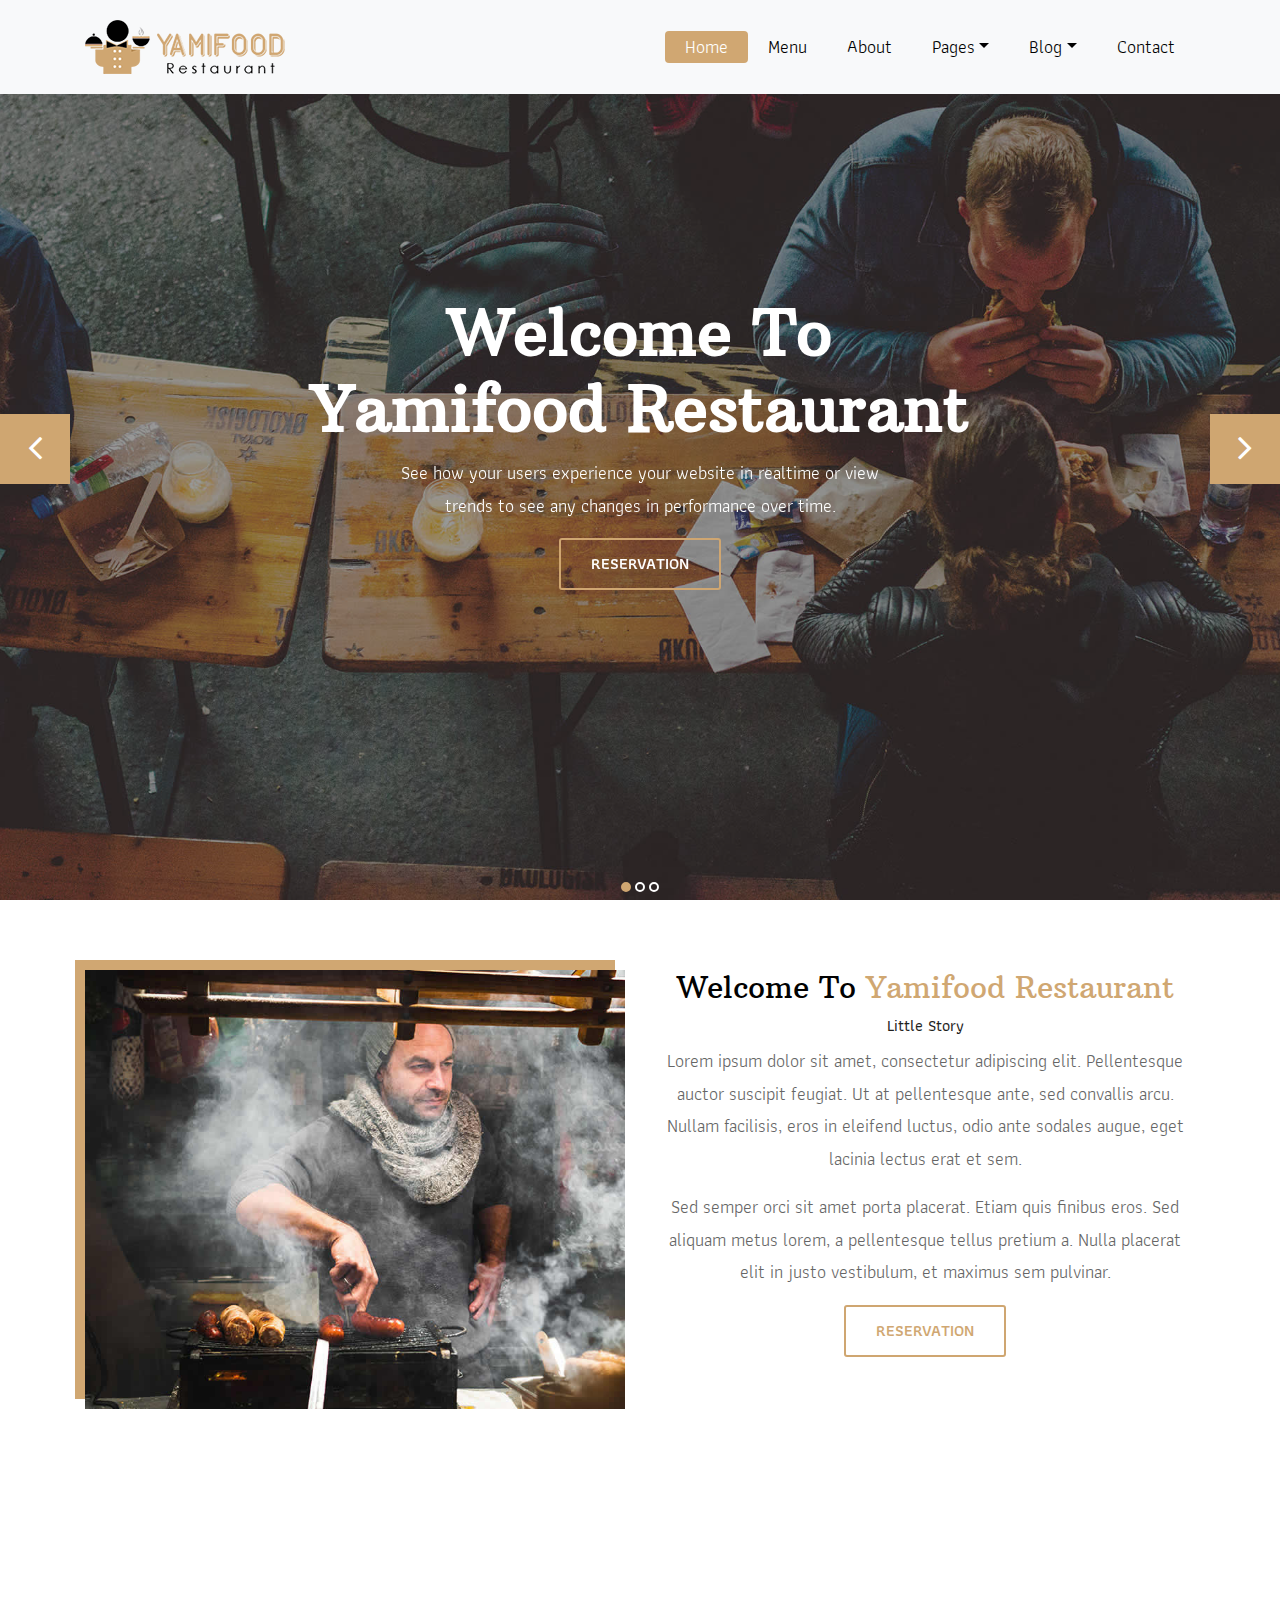
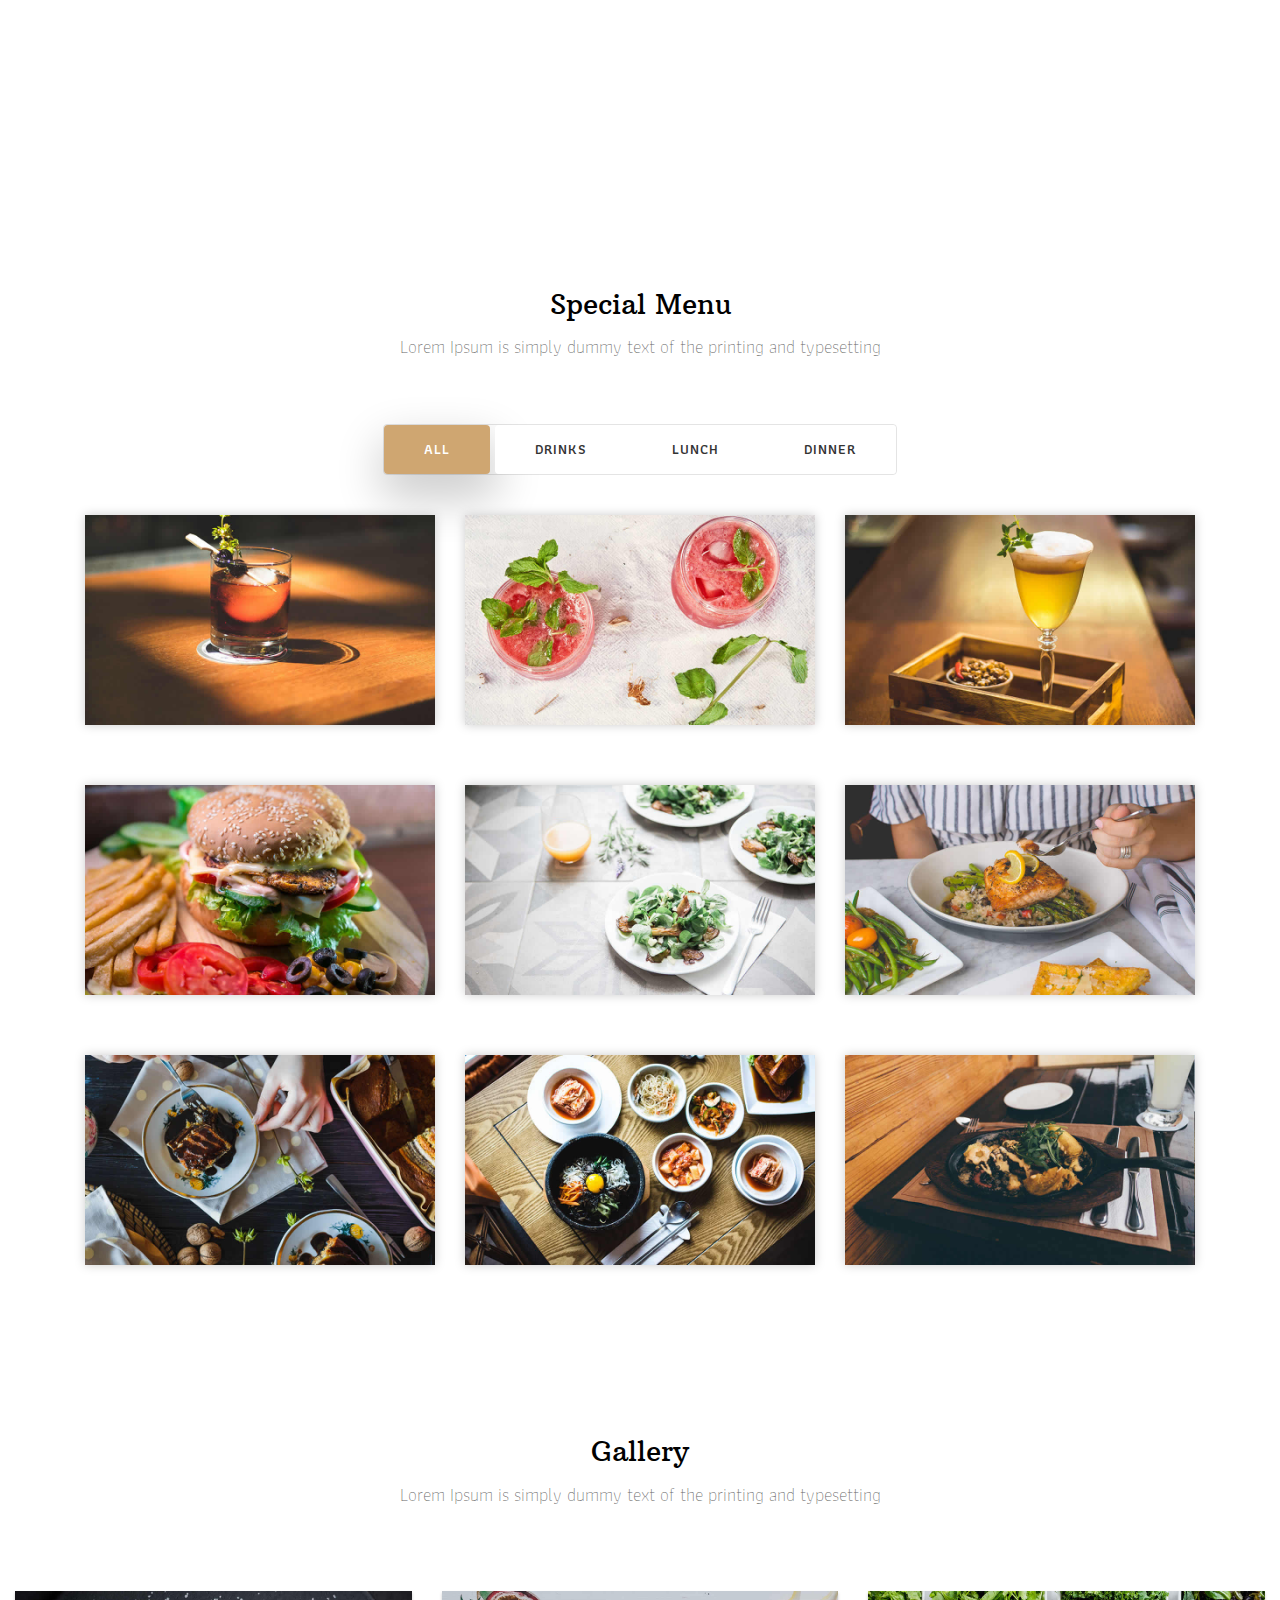
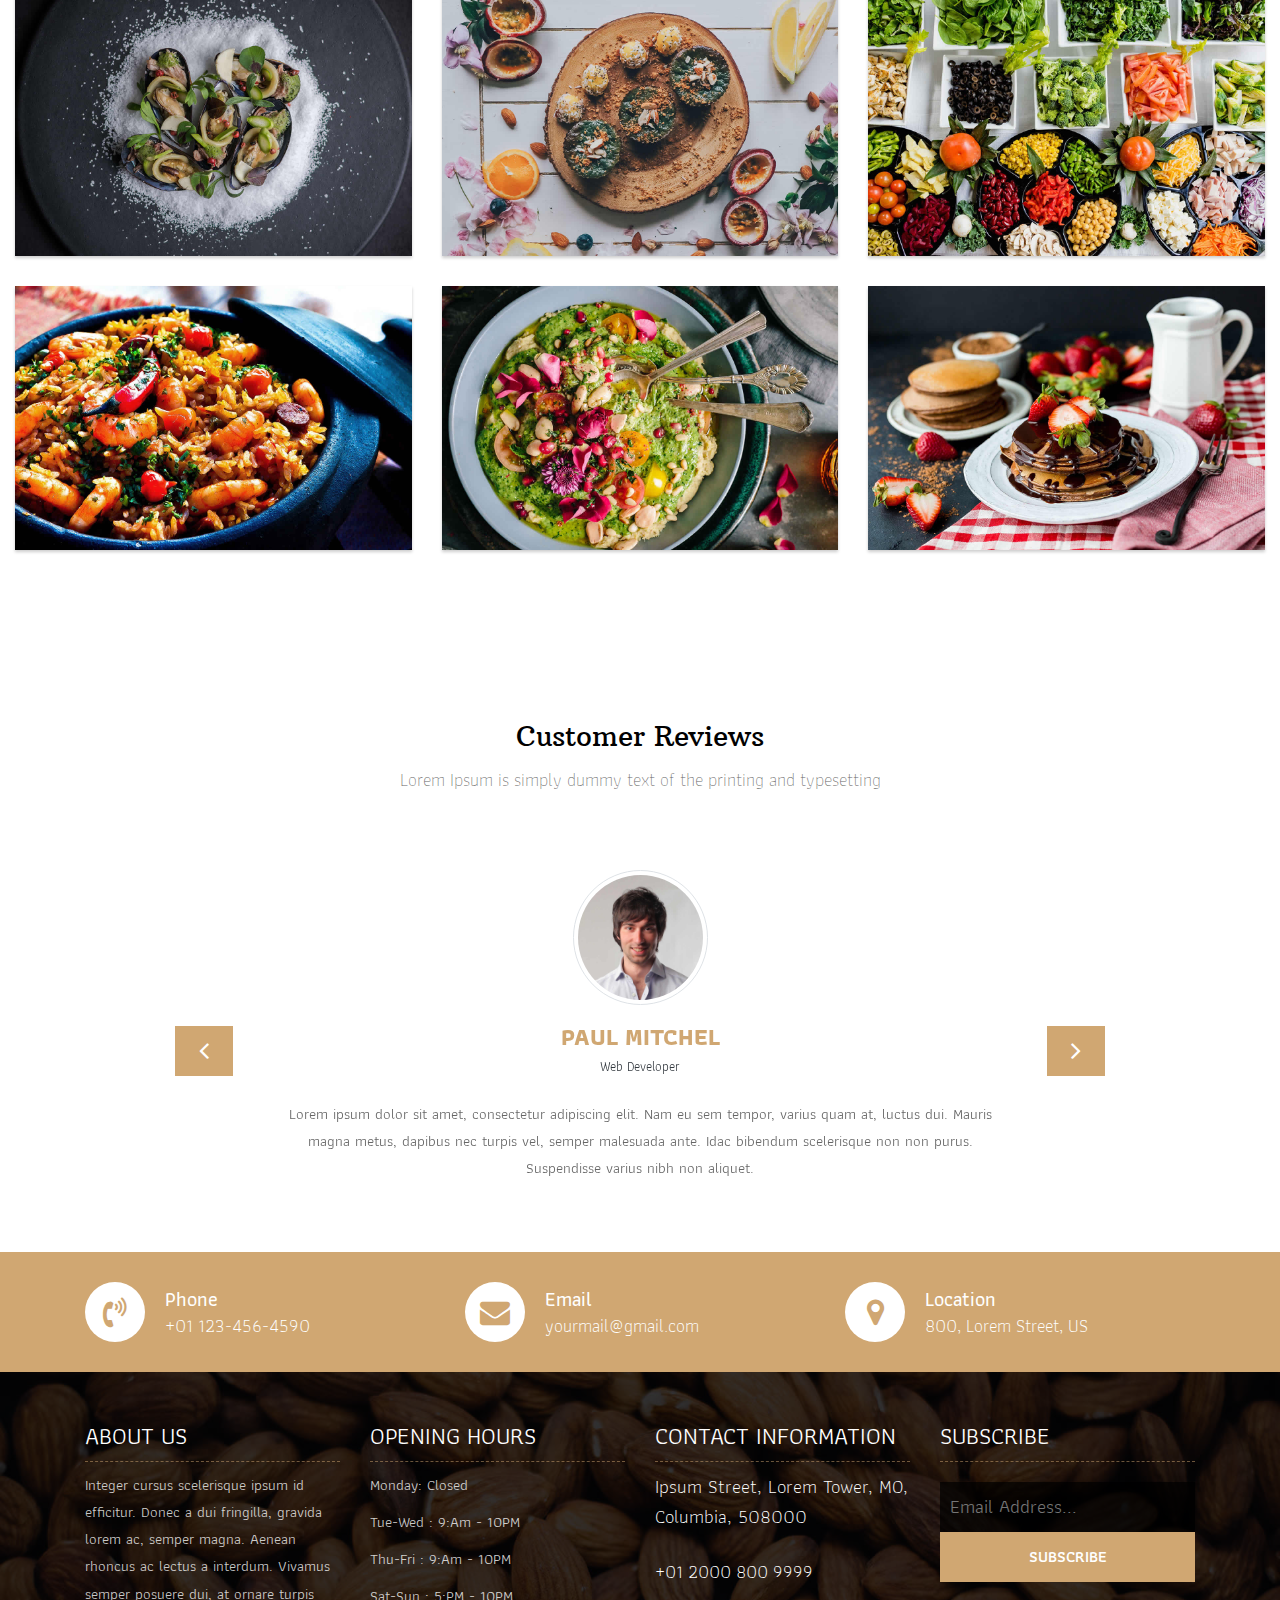
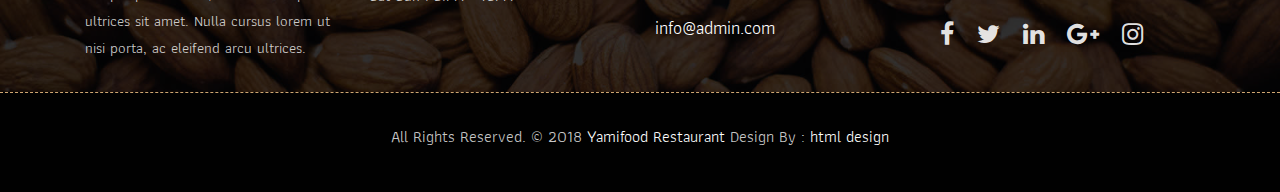
==== Ravin/index.html @ aa02d64e "Ravin template" ====
<!DOCTYPE html>
<html lang="en"><!-- Basic -->
<head>
	<meta charset="utf-8">
    <meta http-equiv="X-UA-Compatible" content="IE=edge">   
   
    <!-- Mobile Metas -->
    <meta name="viewport" content="width=device-width, initial-scale=1">
 
     <!-- Site Metas -->
    <title>Yamifood Restaurant - Responsive HTML5 Template</title>  
    <meta name="keywords" content="">
    <meta name="description" content="">
    <meta name="author" content="">

    <!-- Site Icons -->
    <link rel="shortcut icon" href="images/favicon.ico" type="image/x-icon">
    <link rel="apple-touch-icon" href="images/apple-touch-icon.png">

    <!-- Bootstrap CSS -->
    <link rel="stylesheet" href="css/bootstrap.min.css">    
	<!-- Site CSS -->
    <link rel="stylesheet" href="css/style.css">    
    <!-- Responsive CSS -->
    <link rel="stylesheet" href="css/responsive.css">
    <!-- Custom CSS -->
    <link rel="stylesheet" href="css/custom.css">

    <!--[if lt IE 9]>
      <script src="https://oss.maxcdn.com/libs/html5shiv/3.7.0/html5shiv.js"></script>
      <script src="https://oss.maxcdn.com/libs/respond.js/1.4.2/respond.min.js"></script>
    <![endif]-->

</head>

<body>
	<!-- Start header -->
	<header class="top-navbar">
		<nav class="navbar navbar-expand-lg navbar-light bg-light">
			<div class="container">
				<a class="navbar-brand" href="index.html">
					<img src="images/logo.png" alt="" />
				</a>
				<button class="navbar-toggler" type="button" data-toggle="collapse" data-target="#navbars-rs-food" aria-controls="navbars-rs-food" aria-expanded="false" aria-label="Toggle navigation">
				  <span class="navbar-toggler-icon"></span>
				</button>
				<div class="collapse navbar-collapse" id="navbars-rs-food">
					<ul class="navbar-nav ml-auto">
						<li class="nav-item active"><a class="nav-link" href="index.html">Home</a></li>
						<li class="nav-item"><a class="nav-link" href="menu.html">Menu</a></li>
						<li class="nav-item"><a class="nav-link" href="about.html">About</a></li>
						<li class="nav-item dropdown">
							<a class="nav-link dropdown-toggle" href="#" id="dropdown-a" data-toggle="dropdown">Pages</a>
							<div class="dropdown-menu" aria-labelledby="dropdown-a">
								<a class="dropdown-item" href="reservation.html">Reservation</a>
								<a class="dropdown-item" href="stuff.html">Stuff</a>
								<a class="dropdown-item" href="gallery.html">Gallery</a>
							</div>
						</li>
						<li class="nav-item dropdown">
							<a class="nav-link dropdown-toggle" href="#" id="dropdown-a" data-toggle="dropdown">Blog</a>
							<div class="dropdown-menu" aria-labelledby="dropdown-a">
								<a class="dropdown-item" href="blog.html">blog</a>
								<a class="dropdown-item" href="blog-details.html">blog Single</a>
							</div>
						</li>
						<li class="nav-item"><a class="nav-link" href="contact.html">Contact</a></li>
					</ul>
				</div>
			</div>
		</nav>
	</header>
	<!-- End header -->
	
	<!-- Start slides -->
	<div id="slides" class="cover-slides">
		<ul class="slides-container">
			<li class="text-center">
				<img src="images/slider-01.jpg" alt="">
				<div class="container">
					<div class="row">
						<div class="col-md-12">
							<h1 class="m-b-20"><strong>Welcome To <br> Yamifood Restaurant</strong></h1>
							<p class="m-b-40">See how your users experience your website in realtime or view  <br> 
							trends to see any changes in performance over time.</p>
							<p><a class="btn btn-lg btn-circle btn-outline-new-white" href="#">Reservation</a></p>
						</div>
					</div>
				</div>
			</li>
			<li class="text-center">
				<img src="images/slider-02.jpg" alt="">
				<div class="container">
					<div class="row">
						<div class="col-md-12">
							<h1 class="m-b-20"><strong>Welcome To <br> Yamifood Restaurant</strong></h1>
							<p class="m-b-40">See how your users experience your website in realtime or view  <br> 
							trends to see any changes in performance over time.</p>
							<p><a class="btn btn-lg btn-circle btn-outline-new-white" href="#">Reservation</a></p>
						</div>
					</div>
				</div>
			</li>
			<li class="text-center">
				<img src="images/slider-03.jpg" alt="">
				<div class="container">
					<div class="row">
						<div class="col-md-12">
							<h1 class="m-b-20"><strong>Welcome To <br> Yamifood Restaurant</strong></h1>
							<p class="m-b-40">See how your users experience your website in realtime or view  <br> 
							trends to see any changes in performance over time.</p>
							<p><a class="btn btn-lg btn-circle btn-outline-new-white" href="#">Reservation</a></p>
						</div>
					</div>
				</div>
			</li>
		</ul>
		<div class="slides-navigation">
			<a href="#" class="next"><i class="fa fa-angle-right" aria-hidden="true"></i></a>
			<a href="#" class="prev"><i class="fa fa-angle-left" aria-hidden="true"></i></a>
		</div>
	</div>
	<!-- End slides -->
	
	<!-- Start About -->
	<div class="about-section-box">
		<div class="container">
			<div class="row">
				<div class="col-lg-6 col-md-6 col-sm-12">
					<img src="images/about-img.jpg" alt="" class="img-fluid">
				</div>
				<div class="col-lg-6 col-md-6 col-sm-12 text-center">
					<div class="inner-column">
						<h1>Welcome To <span>Yamifood Restaurant</span></h1>
						<h4>Little Story</h4>
						<p>Lorem ipsum dolor sit amet, consectetur adipiscing elit. Pellentesque auctor suscipit feugiat. Ut at pellentesque ante, sed convallis arcu. Nullam facilisis, eros in eleifend luctus, odio ante sodales augue, eget lacinia lectus erat et sem. </p>
						<p>Sed semper orci sit amet porta placerat. Etiam quis finibus eros. Sed aliquam metus lorem, a pellentesque tellus pretium a. Nulla placerat elit in justo vestibulum, et maximus sem pulvinar.</p>
						<a class="btn btn-lg btn-circle btn-outline-new-white" href="#">Reservation</a>
					</div>
				</div>
			</div>
		</div>
	</div>
	<!-- End About -->
	
	<!-- Start QT -->
	<div class="qt-box qt-background">
		<div class="container">
			<div class="row">
				<div class="col-md-8 ml-auto mr-auto text-left">
					<p class="lead ">
						" If you're not the one cooking, stay out of the way and compliment the chef. "
					</p>
					<span class="lead">Michael Strahan</span>
				</div>
			</div>
		</div>
	</div>
	<!-- End QT -->
	
	<!-- Start Menu -->
	<div class="menu-box">
		<div class="container">
			<div class="row">
				<div class="col-lg-12">
					<div class="heading-title text-center">
						<h2>Special Menu</h2>
						<p>Lorem Ipsum is simply dummy text of the printing and typesetting</p>
					</div>
				</div>
			</div>
			<div class="row">
				<div class="col-lg-12">
					<div class="special-menu text-center">
						<div class="button-group filter-button-group">
							<button class="active" data-filter="*">All</button>
							<button data-filter=".drinks">Drinks</button>
							<button data-filter=".lunch">Lunch</button>
							<button data-filter=".dinner">Dinner</button>
						</div>
					</div>
				</div>
			</div>
				
			<div class="row special-list">
				<div class="col-lg-4 col-md-6 special-grid drinks">
					<div class="gallery-single fix">
						<img src="images/img-01.jpg" class="img-fluid" alt="Image">
						<div class="why-text">
							<h4>Special Drinks 1</h4>
							<p>Sed id magna vitae eros sagittis euismod.</p>
							<h5> $7.79</h5>
						</div>
					</div>
				</div>
				
				<div class="col-lg-4 col-md-6 special-grid drinks">
					<div class="gallery-single fix">
						<img src="images/img-02.jpg" class="img-fluid" alt="Image">
						<div class="why-text">
							<h4>Special Drinks 2</h4>
							<p>Sed id magna vitae eros sagittis euismod.</p>
							<h5> $9.79</h5>
						</div>
					</div>
				</div>
				
				<div class="col-lg-4 col-md-6 special-grid drinks">
					<div class="gallery-single fix">
						<img src="images/img-03.jpg" class="img-fluid" alt="Image">
						<div class="why-text">
							<h4>Special Drinks 3</h4>
							<p>Sed id magna vitae eros sagittis euismod.</p>
							<h5> $10.79</h5>
						</div>
					</div>
				</div>
				
				<div class="col-lg-4 col-md-6 special-grid lunch">
					<div class="gallery-single fix">
						<img src="images/img-04.jpg" class="img-fluid" alt="Image">
						<div class="why-text">
							<h4>Special Lunch 1</h4>
							<p>Sed id magna vitae eros sagittis euismod.</p>
							<h5> $15.79</h5>
						</div>
					</div>
				</div>
				
				<div class="col-lg-4 col-md-6 special-grid lunch">
					<div class="gallery-single fix">
						<img src="images/img-05.jpg" class="img-fluid" alt="Image">
						<div class="why-text">
							<h4>Special Lunch 2</h4>
							<p>Sed id magna vitae eros sagittis euismod.</p>
							<h5> $18.79</h5>
						</div>
					</div>
				</div>
				
				<div class="col-lg-4 col-md-6 special-grid lunch">
					<div class="gallery-single fix">
						<img src="images/img-06.jpg" class="img-fluid" alt="Image">
						<div class="why-text">
							<h4>Special Lunch 3</h4>
							<p>Sed id magna vitae eros sagittis euismod.</p>
							<h5> $20.79</h5>
						</div>
					</div>
				</div>
				
				<div class="col-lg-4 col-md-6 special-grid dinner">
					<div class="gallery-single fix">
						<img src="images/img-07.jpg" class="img-fluid" alt="Image">
						<div class="why-text">
							<h4>Special Dinner 1</h4>
							<p>Sed id magna vitae eros sagittis euismod.</p>
							<h5> $25.79</h5>
						</div>
					</div>
				</div>
				
				<div class="col-lg-4 col-md-6 special-grid dinner">
					<div class="gallery-single fix">
						<img src="images/img-08.jpg" class="img-fluid" alt="Image">
						<div class="why-text">
							<h4>Special Dinner 2</h4>
							<p>Sed id magna vitae eros sagittis euismod.</p>
							<h5> $22.79</h5>
						</div>
					</div>
				</div>
				
				<div class="col-lg-4 col-md-6 special-grid dinner">
					<div class="gallery-single fix">
						<img src="images/img-09.jpg" class="img-fluid" alt="Image">
						<div class="why-text">
							<h4>Special Dinner 3</h4>
							<p>Sed id magna vitae eros sagittis euismod.</p>
							<h5> $24.79</h5>
						</div>
					</div>
				</div>
				
			</div>
		</div>
	</div>
	<!-- End Menu -->
	
	<!-- Start Gallery -->
	<div class="gallery-box">
		<div class="container-fluid">
			<div class="row">
				<div class="col-lg-12">
					<div class="heading-title text-center">
						<h2>Gallery</h2>
						<p>Lorem Ipsum is simply dummy text of the printing and typesetting</p>
					</div>
				</div>
			</div>
			<div class="tz-gallery">
				<div class="row">
					<div class="col-sm-12 col-md-4 col-lg-4">
						<a class="lightbox" href="images/gallery-img-01.jpg">
							<img class="img-fluid" src="images/gallery-img-01.jpg" alt="Gallery Images">
						</a>
					</div>
					<div class="col-sm-6 col-md-4 col-lg-4">
						<a class="lightbox" href="images/gallery-img-02.jpg">
							<img class="img-fluid" src="images/gallery-img-02.jpg" alt="Gallery Images">
						</a>
					</div>
					<div class="col-sm-6 col-md-4 col-lg-4">
						<a class="lightbox" href="images/gallery-img-03.jpg">
							<img class="img-fluid" src="images/gallery-img-03.jpg" alt="Gallery Images">
						</a>
					</div>
					<div class="col-sm-12 col-md-4 col-lg-4">
						<a class="lightbox" href="images/gallery-img-04.jpg">
							<img class="img-fluid" src="images/gallery-img-04.jpg" alt="Gallery Images">
						</a>
					</div>
					<div class="col-sm-6 col-md-4 col-lg-4">
						<a class="lightbox" href="images/gallery-img-05.jpg">
							<img class="img-fluid" src="images/gallery-img-05.jpg" alt="Gallery Images">
						</a>
					</div> 
					<div class="col-sm-6 col-md-4 col-lg-4">
						<a class="lightbox" href="images/gallery-img-06.jpg">
							<img class="img-fluid" src="images/gallery-img-06.jpg" alt="Gallery Images">
						</a>
					</div>
				</div>
			</div>
		</div>
	</div>
	<!-- End Gallery -->
	
	<!-- Start Customer Reviews -->
	<div class="customer-reviews-box">
		<div class="container">
			<div class="row">
				<div class="col-lg-12">
					<div class="heading-title text-center">
						<h2>Customer Reviews</h2>
						<p>Lorem Ipsum is simply dummy text of the printing and typesetting</p>
					</div>
				</div>
			</div>
			<div class="row">
				<div class="col-md-8 mr-auto ml-auto text-center">
					<div id="reviews" class="carousel slide" data-ride="carousel">
						<div class="carousel-inner mt-4">
							<div class="carousel-item text-center active">
								<div class="img-box p-1 border rounded-circle m-auto">
									<img class="d-block w-100 rounded-circle" src="images/profile-1.jpg" alt="">
								</div>
								<h5 class="mt-4 mb-0"><strong class="text-warning text-uppercase">Paul Mitchel</strong></h5>
								<h6 class="text-dark m-0">Web Developer</h6>
								<p class="m-0 pt-3">Lorem ipsum dolor sit amet, consectetur adipiscing elit. Nam eu sem tempor, varius quam at, luctus dui. Mauris magna metus, dapibus nec turpis vel, semper malesuada ante. Idac bibendum scelerisque non non purus. Suspendisse varius nibh non aliquet.</p>
							</div>
							<div class="carousel-item text-center">
								<div class="img-box p-1 border rounded-circle m-auto">
									<img class="d-block w-100 rounded-circle" src="images/profile-3.jpg" alt="">
								</div>
								<h5 class="mt-4 mb-0"><strong class="text-warning text-uppercase">Steve Fonsi</strong></h5>
								<h6 class="text-dark m-0">Web Designer</h6>
								<p class="m-0 pt-3">Lorem ipsum dolor sit amet, consectetur adipiscing elit. Nam eu sem tempor, varius quam at, luctus dui. Mauris magna metus, dapibus nec turpis vel, semper malesuada ante. Idac bibendum scelerisque non non purus. Suspendisse varius nibh non aliquet.</p>
							</div>
							<div class="carousel-item text-center">
								<div class="img-box p-1 border rounded-circle m-auto">
									<img class="d-block w-100 rounded-circle" src="images/profile-7.jpg" alt="">
								</div>
								<h5 class="mt-4 mb-0"><strong class="text-warning text-uppercase">Daniel vebar</strong></h5>
								<h6 class="text-dark m-0">Seo Analyst</h6>
								<p class="m-0 pt-3">Lorem ipsum dolor sit amet, consectetur adipiscing elit. Nam eu sem tempor, varius quam at, luctus dui. Mauris magna metus, dapibus nec turpis vel, semper malesuada ante. Idac bibendum scelerisque non non purus. Suspendisse varius nibh non aliquet.</p>
							</div>
						</div>
						<a class="carousel-control-prev" href="#reviews" role="button" data-slide="prev">
							<i class="fa fa-angle-left" aria-hidden="true"></i>
							<span class="sr-only">Previous</span>
						</a>
						<a class="carousel-control-next" href="#reviews" role="button" data-slide="next">
							<i class="fa fa-angle-right" aria-hidden="true"></i>
							<span class="sr-only">Next</span>
						</a>
                    </div>
				</div>
			</div>
		</div>
	</div>
	<!-- End Customer Reviews -->
	
	<!-- Start Contact info -->
	<div class="contact-imfo-box">
		<div class="container">
			<div class="row">
				<div class="col-md-4">
					<i class="fa fa-volume-control-phone"></i>
					<div class="overflow-hidden">
						<h4>Phone</h4>
						<p class="lead">
							+01 123-456-4590
						</p>
					</div>
				</div>
				<div class="col-md-4">
					<i class="fa fa-envelope"></i>
					<div class="overflow-hidden">
						<h4>Email</h4>
						<p class="lead">
							yourmail@gmail.com
						</p>
					</div>
				</div>
				<div class="col-md-4">
					<i class="fa fa-map-marker"></i>
					<div class="overflow-hidden">
						<h4>Location</h4>
						<p class="lead">
							800, Lorem Street, US
						</p>
					</div>
				</div>
			</div>
		</div>
	</div>
	<!-- End Contact info -->
	
	<!-- Start Footer -->
	<footer class="footer-area bg-f">
		<div class="container">
			<div class="row">
				<div class="col-lg-3 col-md-6">
					<h3>About Us</h3>
					<p>Integer cursus scelerisque ipsum id efficitur. Donec a dui fringilla, gravida lorem ac, semper magna. Aenean rhoncus ac lectus a interdum. Vivamus semper posuere dui, at ornare turpis ultrices sit amet. Nulla cursus lorem ut nisi porta, ac eleifend arcu ultrices.</p>
				</div>
				<div class="col-lg-3 col-md-6">
					<h3>Opening hours</h3>
					<p><span class="text-color">Monday: </span>Closed</p>
					<p><span class="text-color">Tue-Wed :</span> 9:Am - 10PM</p>
					<p><span class="text-color">Thu-Fri :</span> 9:Am - 10PM</p>
					<p><span class="text-color">Sat-Sun :</span> 5:PM - 10PM</p>
				</div>
				<div class="col-lg-3 col-md-6">
					<h3>Contact information</h3>
					<p class="lead">Ipsum Street, Lorem Tower, MO, Columbia, 508000</p>
					<p class="lead"><a href="#">+01 2000 800 9999</a></p>
					<p><a href="#"> info@admin.com</a></p>
				</div>
				<div class="col-lg-3 col-md-6">
					<h3>Subscribe</h3>
					<div class="subscribe_form">
						<form class="subscribe_form">
							<input name="EMAIL" id="subs-email" class="form_input" placeholder="Email Address..." type="email">
							<button type="submit" class="submit">SUBSCRIBE</button>
							<div class="clearfix"></div>
						</form>
					</div>
					<ul class="list-inline f-social">
						<li class="list-inline-item"><a href="#"><i class="fa fa-facebook" aria-hidden="true"></i></a></li>
						<li class="list-inline-item"><a href="#"><i class="fa fa-twitter" aria-hidden="true"></i></a></li>
						<li class="list-inline-item"><a href="#"><i class="fa fa-linkedin" aria-hidden="true"></i></a></li>
						<li class="list-inline-item"><a href="#"><i class="fa fa-google-plus" aria-hidden="true"></i></a></li>
						<li class="list-inline-item"><a href="#"><i class="fa fa-instagram" aria-hidden="true"></i></a></li>
					</ul>
				</div>
			</div>
		</div>
		
		<div class="copyright">
			<div class="container">
				<div class="row">
					<div class="col-lg-12">
						<p class="company-name">All Rights Reserved. &copy; 2018 <a href="#">Yamifood Restaurant</a> Design By : 
					<a href="https://html.design/">html design</a></p>
					</div>
				</div>
			</div>
		</div>
		
	</footer>
	<!-- End Footer -->
	
	<a href="#" id="back-to-top" title="Back to top" style="display: none;">&uarr;</a>

	<!-- ALL JS FILES -->
	<script src="js/jquery-3.2.1.min.js"></script>
	<script src="js/popper.min.js"></script>
	<script src="js/bootstrap.min.js"></script>
    <!-- ALL PLUGINS -->
	<script src="js/jquery.superslides.min.js"></script>
	<script src="js/images-loded.min.js"></script>
	<script src="js/isotope.min.js"></script>
	<script src="js/baguetteBox.min.js"></script>
	<script src="js/form-validator.min.js"></script>
    <script src="js/contact-form-script.js"></script>
    <script src="js/custom.js"></script>
</body>
</html>
---- Ravin/css/style.css ----
/*------------------------------------------------------------------
    IMPORT FONTS
-------------------------------------------------------------------*/

@import url('https://fonts.googleapis.com/css?family=Arbutus+Slab');
@import url('https://fonts.googleapis.com/css?family=Athiti:400,500,600');

/*------------------------------------------------------------------
    IMPORT FILES
-------------------------------------------------------------------*/

@import url(animate.css);
@import url(font-awesome.min.css);
@import url(superslides.css);
@import url(baguetteBox.min.css);

/*------------------------------------------------------------------
    SKELETON
-------------------------------------------------------------------*/

body {
    color: #666666;
    font-size: 15px;
    font-family: 'Athiti', sans-serif;
    line-height: 1.80857;
}


a {
    color: #1f1f1f;
    text-decoration: none !important;
    outline: none !important;
    -webkit-transition: all .3s ease-in-out;
    -moz-transition: all .3s ease-in-out;
    -ms-transition: all .3s ease-in-out;
    -o-transition: all .3s ease-in-out;
    transition: all .3s ease-in-out;
}

h1,
h2,
h3,
h4,
h5,
h6 {
    letter-spacing: 0;
    font-weight: normal;
    position: relative;
    padding: 0 0 10px 0;
    font-weight: normal;
    line-height: 120% !important;
    color: #1f1f1f;
    margin: 0
}

h1 {
    font-size: 24px
}

h2 {
    font-size: 22px
}

h3 {
    font-size: 18px
}

h4 {
    font-size: 16px
}

h5 {
    font-size: 14px
}

h6 {
    font-size: 13px
}

h1 a,
h2 a,
h3 a,
h4 a,
h5 a,
h6 a {
    color: #212121;
    text-decoration: none!important;
    opacity: 1
}

h1 a:hover,
h2 a:hover,
h3 a:hover,
h4 a:hover,
h5 a:hover,
h6 a:hover {
    opacity: .8
}

a {
    color: #1f1f1f;
    text-decoration: none;
    outline: none;
}

a,
.btn {
    text-decoration: none !important;
    outline: none !important;
    -webkit-transition: all .3s ease-in-out;
    -moz-transition: all .3s ease-in-out;
    -ms-transition: all .3s ease-in-out;
    -o-transition: all .3s ease-in-out;
    transition: all .3s ease-in-out;
}

.btn-custom {
    margin-top: 20px;
    background-color: transparent !important;
    border: 2px solid #ddd;
    padding: 12px 40px;
    font-size: 16px;
}

.lead {
    font-size: 18px;
    line-height: 30px;
    color: #767676;
    margin: 0;
    padding: 0;
}

blockquote {
    margin: 20px 0 20px;
    padding: 30px;
}

ul, li, ol{
	list-style: none;
	margin: 0px;
	padding: 0px;
}
button:focus{
	outline: none;
}

.form-control::-moz-placeholder {
    color: #2a2a2a;
    opacity: 1;
}

/*------------------------------------------------------------------
    LOADER 
-------------------------------------------------------------------*/


/*------------------------------------------------------------------
    HEADER
-------------------------------------------------------------------*/
.top-navbar{
	position: relative;
	z-index: 10;
}

.top-navbar .navbar{
	padding: 15px 0px;
	position: fixed;
	width: 100%;
	transition: height .3s ease-out, background .3s ease-out, box-shadow .3s ease-out;
	-webkit-transform: translate3d(0, 0, 0);
	transform: translate3d(0, 0, 0);
	z-index: 100;
}

.top-navbar .navbar-light .navbar-nav .nav-link{
	color: #010101;
	font-size: 18px;
	padding: 0px 20px;
	border-radius: 4px;
}

.top-navbar .navbar-light .navbar-nav .nav-item .nav-link:hover{
	background: #d0a772;
	color: #ffffff;
}
.top-navbar .navbar-light .navbar-nav .nav-item.active .nav-link{
	background: #d0a772;
	color: #ffffff;
	border-radius: 4px;
}

.navbar-expand-lg .navbar-nav .dropdown-menu{
	border: none;
	 box-shadow: 2px 5px 6px rgba(0,0,0,0.5);
}

.navbar-expand-lg .navbar-nav .dropdown-menu a.dropdown-item:hover{
	background: #d0a772;
	color: #ffffff;
}
.navbar-light .navbar-toggler:hover{
	background: #cfa671;
}

/*------------------------------------------------------------------
    Slider
-------------------------------------------------------------------*/

.cover-slides{
	height: 100vh;
}
.slides-navigation a {
	background: #cfa671;
    position: absolute;
    height: 70px;
    width: 70px;
    top: 50%;
    font-size: 20px;
    display: block;
    color: #fff;
	line-height: 80px;
	text-align: center;
    transition: all .3s ease-in-out;
}
.slides-navigation a i{
	font-size: 40px;
}
.slides-navigation a:hover {
	background: #010101;
}
.cover-slides .container{
	height: 100%;
	position: relative;
	z-index: 2;
}
.cover-slides .container > .row {
	-webkit-box-align: center;
	-ms-flex-align: center;
	align-items: center;
}
.cover-slides .container > .row {
    height: 100%;
}

.btn{
	text-transform: uppercase;
	padding: 19px 36px;
}
.btn{
	display: inline-block;
	font-weight: 600;
	text-align: center;
	white-space: nowrap;
	vertical-align: middle;
	-webkit-user-select: none;
	-moz-user-select: none;
	-ms-user-select: none;
	user-select: none;
	border: 2px solid transparent;
	padding: 12px 30px;
	font-size: 16px;
	line-height: 1.5;
	border-radius: .1875rem;
	transition: color .15s ease-in-out, background-color .15s ease-in-out, border-color .15s ease-in-out, box-shadow .15s ease-in-out;
}
.btn-outline-new-white {
    color: #fff;
    background-color: transparent;
    background-image: none;
    border-color: #cfa671;
}
.btn-outline-new-white:hover {
    color: #ffffff;
    background-color: #cfa671;
    border-color: #cfa671;
}

.overlay-background {
    background: #333;
    position: absolute;
    height: 100%;
    width: 100%;
    left: 0;
    top: 0;
	opacity: 0.5;
}

.cover-slides h1{
	font-family: 'Arbutus Slab', serif;
	font-weight: 500;
	font-size: 64px;
	color: #fff;
}
.cover-slides p{
	font-size: 18px;
	color: #fff;
}
.slides-pagination a{
	border: 2px solid #ffffff;
}
.slides-pagination a.current{
	background: #cfa671;
	border: 2px solid #cfa671;
}

/*------------------------------------------------------------------
    About
-------------------------------------------------------------------*/

.about-section-box{
	padding: 70px 0px;
}
.about-section-box .img-fluid{
	box-shadow: -10px -10px 0px #d0a772;
}
.inner-column{}
.inner-column h1{
	font-family: 'Arbutus Slab', serif;
	font-size: 30px;
	color: #010101;
}
.inner-column h1 span{
	color: #d0a772;
}
.inner-column h4{
	font-size: 16px;
	font-weight: 500;
}
.inner-column p{
	font-size: 18px;
}
.inner-column .btn-outline-new-white{
	color: #d0a772;
}
.inner-column .btn-outline-new-white:hover{
	color: #ffffff;
}

/*------------------------------------------------------------------
    QT
-------------------------------------------------------------------*/


.qt-background{
	background: url(../images/qt-bg.jpg) no-repeat;
	background-size: cover;
	padding: 100px 0;
	background-attachment: fixed;
	background-position: center center;
	position: relative;
}
.qt-background p {
    font-size: 35px;
    font-weight: 300;
    line-height: 44px;
    color: #fff;
	font-family: 'Arbutus Slab', serif;
	margin-bottom: 20px;
}

.qt-background span {
    color: #fff;
    font-size: 20px;  
	font-weight: 500;	
}

/*------------------------------------------------------------------
    Menu
-------------------------------------------------------------------*/

.menu-box{
	padding: 70px 0px;
}

.heading-title{
	margin-bottom: 50px;
}
.heading-title h2{
	color: #010101;
	font-size: 28px;
	font-family: 'Arbutus Slab', serif;
}
.heading-title p{
	font-size: 18px;
	font-weight: 200;
	margin: 0px;
}

.filter-button-group {
    border: 1px solid #e4e4e4;
    border-radius: 4px;
    margin: 10px 15px;
    display: inline-block;
}

.filter-button-group button {
    color: #333;
    letter-spacing: 1px;
    text-transform: uppercase;
    font-weight: 600;
    font-size: 14px;
    cursor: pointer;
    background: #fff;
    padding: 12px 40px;
    border: none;
    border-radius: 4px;
}

.filter-button-group button.active {
    background: #cfa671;
    color: #fff;
    box-shadow: 2px 20px 45px 5px rgba(0,0,0,.2);
}

.gallery-single{
	margin: 30px 0px;
}

.gallery-single {
    position: relative;
    overflow: hidden;
    -webkit-box-shadow: 0 0 10px #ccc;
    box-shadow: 0 0 10px #ccc;
}

.why-text {
    position: absolute;
    left: 0;
    bottom: -100%;
    right: 0;
    height: 100%;
    background: rgba(207, 166, 113, 0.9);
    padding: 12px 12px;
    -webkit-transition: all .3s ease;
    transition: all .3s ease;
}
.why-text h4{
	color: #ffffff;
	font-size: 24px;
	font-weight: 500;
	font-family: 'Arbutus Slab', serif;
}
.why-text p{
	color: #ffffff;
	font-size: 18px;
	border-bottom: 1px dashed #010101;
	margin: 0px;
	padding-bottom: 15px;
	margin-top: 15px;
	margin-bottom: 15px;
}
.why-text h5{
	font-size: 28px;
	font-weight: 600;
	color: #ffffff;
}

.gallery-single:hover .why-text{
	bottom: 0px;
}


/*------------------------------------------------------------------
    Gallery
-------------------------------------------------------------------*/

.gallery-box{
	padding: 70px 0px;
}
.tz-gallery{
	margin-top: 30px;
}
.tz-gallery .lightbox img {
    width: 100%;
    margin-bottom: 30px;
    transition: 0.2s ease-in-out;
    box-shadow: 0 2px 3px rgba(0,0,0,0.2);
}
.tz-gallery .lightbox img:hover {
    transform: scale(1.05);
    box-shadow: 0 8px 15px rgba(0,0,0,0.3);
}

/*------------------------------------------------------------------
    Customer Reviews
-------------------------------------------------------------------*/

.customer-reviews-box{
	padding: 70px 0px;
}

.carousel-inner .carousel-item .img-box{
	width: 135px;
	height: 135px;
}
.carousel-control-prev{
	left: -100px;
}
.carousel-control-next{
	right: -100px;
}
.carousel-indicators{
	top: 320px;
}

.text-warning{
	color: #d0a772 !important;
	font-size: 24px;
}

@media (min-width: 320px) and (max-width: 640px) {
	.carousel-inner .carousel-item p{
		font-size: 14px;
	}
	.carousel-control-prev{
		left: -5px;
	}
	.carousel-control-next{
		right: -5px;
	}
 	.carousel-indicators{
		top: 400px;
	}
}

#reviews .carousel-control-prev{
	background: #d0a772;
	color: #ffffff;
	display: block;
	position: absolute;
	width: 8%;
	height: 50px;
	top: 50%;
	font-size: 28px;
	opacity: 1;
}
#reviews .carousel-control-prev:hover{
	background: #010101;
	color: #ffffff;
}

#reviews .carousel-control-next{
	background: #d0a772;
	color: #ffffff;
	display: block;
	position: absolute;
	width: 8%;
	height: 50px;
	top: 50%;
	font-size: 28px;
	opacity: 1;
}
#reviews .carousel-control-next:hover{
	background: #010101;
	color: #ffffff;
}


/*------------------------------------------------------------------
    Contact info
-------------------------------------------------------------------*/

.contact-imfo-box{
	background: #d0a772;
	padding: 30px 0;
}

.overflow-hidden {
    overflow: hidden;
}

.contact-imfo-box i{
	display: block;
	float: left;
	width: 60px;
	height: 60px;
	line-height: 60px;
	text-align: center;
	background: #fff;
	color: #d0a772;
	font-size: 30px;
	-webkit-border-radius: 50%;
	-moz-border-radius: 50%;
	-ms-border-radius: 50%;
	border-radius: 50%;
	margin-right: 20px;
}
.contact-imfo-box h4 {
    margin: 0px;
    margin-top: 5px;
	color: #ffffff;
	font-size: 20px;
	padding: 0px;
	font-weight: 500;
	line-height: 24px;
}
.contact-imfo-box p {
    margin: 0px;
	color: #ffffff;
	font-weight: 300;
}

/*------------------------------------------------------------------
    Footer
-------------------------------------------------------------------*/

.footer-area{
	padding-top: 50px;
	padding-bottom: 0px;
}
.bg-f{
	background-image: url("../images/footer-bg.jpg");
	background-attachment: scroll;
	background-clip: initial;
	background-color: rgba(0, 0, 0, 0);
	background-origin: initial;
	background-position: center center;
	background-repeat: no-repeat;
	background-size: cover;
	position: relative;
}
.bg-f::before {
    background: #010101;
    content: "";
    height: 100%;
    left: 0;
    position: absolute;
    top: 0;
    width: 100%;
    z-index: 1;
	opacity: 0.8;
}

.footer-area .container{
	position: relative;
	z-index: 1;
}
.footer-area h3{
	color: #ffffff;
	text-transform: uppercase;
	font-size: 24px;
	border-bottom: 1px dashed rgba(207, 166, 113, 0.5);
	margin-bottom: 10px;
}
.footer-area p{
	font-size: 15px;
	color: rgba(255, 255, 255, 0.8);
	margin: 0;
	padding-bottom: 10px;
}

.footer-area p.lead{
	font-size: 19px;
	color: #ffffff;
	margin-bottom: 15px;
}
.footer-area p.lead a{
	color: #ffffff;
	margin-bottom: 15px;
}
.footer-area p.lead a:hover{
	color: #d0a772;
}
.footer-area p a{
	font-size: 18px;
	color: #ffffff;
}
.footer-area p a:hover{
	color: #d0a772;
}

.subscribe_form {
    display: block;
    text-align: center;
    padding: 5px 0;
}

.subscribe_form .form_input {
    display: block;
    background-color: rgba(0,0,0,0.7);
    color: #fff;
    border: none;
    font-size: 19px;
    line-height: 50px;
    padding: 0 10px;
    float: left;
    width: 100%;
    transition: all 0.5s ease-in-out;
}

.subscribe_form .submit {
    background-color: #d0a772;
    color: #fff;
    font-size: 16px;
    font-weight: 600;
    line-height: 50px;
    display: inline-block;
    padding: 0 10px;
    float: left;
    width: 100%;
	border: none;
	cursor: pointer;
    transition: all 0.5s ease-in-out;
}
.subscribe_form .submit:hover{
	background: #010101;
}

.f-social {
    padding-bottom: 10px;
    margin: 0px;
    margin-top: 20px;
}
.f-social li a {
    font-size: 25px;
    color: rgba(255, 255, 255, 0.9);
	margin-right: 10px;
}

.copyright{
	margin-top: 20px;
	position: relative;
	display: block;
	background-color: #010101;
	border-top: 1px dashed rgba(207, 166, 113);
	padding: 30px 0;
	z-index: 1;
}

.copyright .company-name{
	font-size: 16px;
	text-align: center;
}
.copyright .company-name a{
	font-size: 16px;
}

/*------------------------------------------------------------------
    All Pages
-------------------------------------------------------------------*/

.page-breadcrumb {
    padding: 250px 0 150px;
    background: url(../images/all-bg.jpg) no-repeat;
    background-attachment: fixed;
    background-size: cover;
    background-position: 0 0;
    position: relative;
}
.all-page-title .container{
	position: relative;
	z-index: 2;
}
.all-page-title::before{
	background: #010101;
	content: "";
	height: 100%;
	left: 0;
	position: absolute;
	top: 0;
	width: 100%;
	z-index: 1;
	opacity: 0.8;	
}
.all-page-title h1{
	font-size: 38px;
	color: #ffffff;
	font-family: 'Arbutus Slab', serif;
	padding: 0px;
}

.inner-pt{
	margin-top: 30px;
}
.inner-pt p{
	font-size: 18px;
}

.stuff-box{
	padding: 70px 0px;
}

.our-team{
    border: 2px solid #d0a772;
    border-radius: 0px;
    text-align: center;
    margin: 10px;
    z-index: 1;
    position: relative;
}
.our-team:before,
.our-team:after{
    content: "";
    width: 100%;
    height: 104%;
    background: #d0a772;
    position: absolute;
    top: 50%;
    left: 0;
    z-index: -1;
    transform: translateY(-50%) scaleX(0.3);
    transition: all 0.3s ease 0s;
}
.our-team:after{
    width: 106%;
    left: 50%;
    transform: translate(-50%, -50%) scaleY(0.25);
}
.our-team:hover:before{ transform: translateY(-50%) scaleX(0.7); }
.our-team:hover:after{ transform: translate(-50%, -50%) scaleY(0.7); }
.our-team img{
    width: 100%;
    height: auto;
    border-radius: 0px;
    transition: all 0.3s ease 0s;
}
.our-team .team-content{
    width: 93%;
    padding: 25px 0 10px;
    background: #d0a772;
    position: absolute;
    bottom: 50px;
    left: 50%;
    opacity: 0;
    transform: translateX(-50%);
    transition: all 0.3s cubic-bezier(0.5, 0.2,0.1,0.9);
}
.our-team:hover .team-content{
    bottom: 10px;
    opacity: 1;
}
.our-team .title{
    font-size: 25px;
    font-weight: 600;
    color: #fff;
    letter-spacing: 1px;
    text-transform: capitalize;
    margin: 0;
}
.our-team .post{
    display: block;
    font-size: 16px;
    color: #fff;
    text-transform: uppercase;
    margin-bottom: 10px;
}
.our-team .social{
    padding: 0;
    margin: 0;
    list-style: none;
}
.our-team .social li{
    display: inline-block;
    margin: 0 5px;
}
.our-team .social li a{
    display: block;
    width: 35px;
    height: 35px;
    line-height: 35px;
    border-radius: 50%;
    background: #fff;
    font-size: 20px;
    color: #d0a772;
    transition: all 0.3s ease 0s;
}
.our-team .social li a:hover{
    background: #ffffff;
    box-shadow: 0 0 0 5px rgba(255,255,255,0.3);
    color: #d0a772;
}
@media only screen and (max-width: 990px){
    .our-team{ margin-bottom: 30px; }
}


.reservation-box{
	padding: 70px 0px;
}

.reservation-box h3{
	padding: 0px 15px;
	margin-bottom: 20px;
	font-weight: 600;
}

.help-block ul li{
	color: red;
}

.form-control[readonly]{
	background-color: #ffffff;
}

.form-control{
	border-radius: 0px;
	min-height: 50px;
}
.form-control:focus{
	border: 1px solid #d0a772;
	box-shadow: none;
}

.form-group .picker__input.picker__input--active{
	border-color: #d0a772;
}

.submit-button{
	margin-top: 20px;
}
.btn.btn-common{
	color: #d0a772;
	background-color: transparent;
	background-image: none;
	border-color: #cfa671;
}
.btn.btn-common:hover{
	color: #ffffff;
	background-color: #cfa671;
	border-color: #cfa671;
}
.blog-box{
	padding: 70px 0px;
}
.blog-box-inner{
	position: relative;
	margin-bottom: 30px;
}

.blog-box-inner .blog-img-box{
	position: relative;
	display: block;
}

.blog-box-inner .blog-detail{
	position: absolute;
	top: 0;
	background: #fff;
	padding: 30px 25px;
	border: 1px solid #ddd;
	transition-duration: .5s;
	height: 100%;
}

.blog-detail h4 {
    font-size: 18px;
    font-weight: 500;
    color: #222222;
}

.blog-detail ul li {
    display: inline-block;
    padding: 0px 5px;
}
.blog-detail ul li span{
	color: #d0a772;
	cursor: pointer;
}
.blog-detail ul li span:hover{
	color: #010101;
}

.blog-detail ul li:first-child {
    padding-left: 0px;
}

.blog-detail p {
    padding: 10px 0px 0 0;
	margin: 0px;
}

.blog-detail a{
	color: #d0a772;
	margin-top: 20px;
}

.blog-box-inner .blog-detail:hover{
	background: rgba(255, 255, 255, .9);
}

.blog-inner-box {
    position: relative;
    margin: 0px 10px;
    margin-bottom: 30px;
}
.side-blog-img {
    box-shadow: -15px -15px 0px 0px rgba(0,0,0,0.4);
    -webkit-transition: all 1s ease 0.01s;
    transition: all 1s ease 0.01s;
    position: relative;
}

.date-blog-up {
    position: absolute;
    right: 0px;
    top: 0px;
    background: #cfa671;
    font-size: 18px;
    color: #ffffff;
    padding: 5px 15px 5px 5px;
}
.inner-blog-detail {
    background: #ffffff;
    position: relative;
    padding: 30px 20px;
}

.inner-blog-detail h3 {
    font-size: 20px;
    font-weight: 500;
    padding-bottom: 15px;
}
.inner-blog-detail ul li {
    display: inline-block;
    padding: 0px 5px;
    color: #222222;
}
.inner-blog-detail ul li span {
    color: #cfa671;
}
.inner-blog-detail p {
    padding: 10px 0px;
}
.details-page blockquote {
    border-left: 5px solid #cfa671;
}
.details-page blockquote {
    padding: 20px;
}
blockquote {
    margin: 20px 0 20px;
    padding: 30px;
}
.blog-inner-details-line {
    margin: 20px 0px;
    clear: both;
    float: left;
    width: 100%;
}
.line-left-social h5 {
    font-size: 18px;
    font-weight: 600;
    padding-bottom: 15px;
}
.line-left-social ul li {
    display: inline-block;
    margin-bottom: 5px;
}
.line-right-social ul li {
    display: inline-block;
}
.line-right-social ul li a {
    display: block;
    padding: 5px;
    background: #f5f5f5;
    border-radius: 6px;
    font-weight: 500;
    width: 35px;
    height: 35px;
    text-align: center;
    line-height: 25px;
    font-size: 15px;
}
.line-left-social ul li a {
    display: block;
    padding: 5px 10px;
    background: #f5f5f5;
    border-radius: 6px;
    font-weight: 400;
    font-size: 12px;
}
.line-left-social ul li a:hover {
    background: #cfa671;
    color: #ffffff;
}
.line-right-social ul li a:hover {
    background: #cfa671;
    color: #ffffff;
}
.line-right-social h5 {
    font-size: 18px;
    font-weight: 600;
    padding-bottom: 15px;
}
.blog-comment-box {
    clear: both;
    margin: 20px 0px;
    float: left;
    width: 100%;
}
.blog-comment-box h3 {
    font-size: 18px;
    font-weight: 600;
    padding-bottom: 20px;
}
.comment-item {
    margin-bottom: 30px;
}
.comment-item-left {
    float: left;
    width: 90px;
    height: 90px;
}
.comment-item-left img {
    width: 100%;
    border-radius: 6px;
}
.comment-item-right {
    padding-left: 110px;
}
.comment-item-right a {
    font-size: 16px;
    font-weight: 500;
}
.des-l {
    display: inline-block;
    width: 100%;
}
.des-l p {
    font-size: 13px;
}
.comment-item-right a {
    font-size: 16px;
    font-weight: 500;
}
.right-btn-re {
    float: right;
    font-style: italic;
    text-align: right;
    font-size: 16px;
    padding: 5px 10px;
    background: #f5f5f5;
    border-radius: 6px;
}
.right-btn-re:hover {
    background: #cfa671;
    color: #ffffff !important;
}
.comment-respond-box {
    clear: both;
}
.blog-comment-box .children {
    margin-left: 70px;
}
.comment-item {
    margin-bottom: 30px;
}
.comment-item-right i {
    padding-right: 10px;
}

.comment-form-respond input {
    min-height: 38px;
    border: 1px solid #010101;
    border-radius: 0px;
    padding: 10px;
}
.comment-form-respond textarea {
    border: 1px solid #010101;
    border-radius: 0px;
    padding: 10px;
    min-height: 110px;
}

.btn-submit{
	color: #d0a772;
	background-color: transparent;
	background-image: none;
	border-color: #cfa671;
}
.btn-submit:hover{
	color: #ffffff;
	background-color: #cfa671;
	border-color: #cfa671;
}

.right-side-blog h3 {
    font-weight: 600;
    font-size: 18px;
    padding-bottom: 20px;
}
.blog-search-form {
    position: relative;
    border-bottom: 1px solid #010101;
    padding-bottom: 30px;
    margin-bottom: 20px;
}
.blog-search-form input {
    width: 100%;
    min-height: 40px;
    border: 1px solid rgba(0,0,0,0.3);
    padding: 5px 40px 5px 10px;
    font-size: 15px;
    color: #222222;
}
.blog-search-form .search-btn {
    position: absolute;
    right: 0px;
    background: none;
    border: none;
    font-size: 20px;
    min-height: 40px;
    padding: 0px 15px;
}

.right-side-blog h3 {
    font-weight: 500;
    font-size: 18px;
    padding-bottom: 20px;
}
.blog-categories {
    padding-bottom: 30px;
    margin-bottom: 20px;
}
.blog-categories ul li {
    line-height: 14px;
    padding: 10px 0px;
    border-top: 1px solid #f5f5f5;
}
.blog-categories ul li a {
    display: inline-block;
    text-transform: capitalize;
    width: 100%;
}
.blog-categories ul li a:hover{
	color: #cfa671;
}
.recent-box-blog {
    margin-bottom: 20px;
	display: inline-block;
}
.recent-img {
    float: left;
    position: relative;
}
.recent-img::before {
    position: absolute;
    content: '';
    z-index: 2;
    top: 0;
    left: 0;
    width: 100%;
    height: 100%;
    background-color: #cfa671;
    opacity: 0.4;
    transform: scale(0);
    -webkit-transform: scale(0);
    -moz-transform: scale(0);
    -ms-transform: scale(0);
    -o-transform: scale(0);
    transition: all 0.5s ease;
    -webkit-transition: all 0.5s ease;
    -moz-transition: all 0.5s ease;
    -o-transition: all 0.5s ease;
}
.recent-box-blog:hover .recent-img::before {
    transform: scale(1);
    -webkit-transform: scale(1);
    -moz-transform: scale(1);
    -ms-transform: scale(1);
    -o-transform: scale(1);
}
.recent-info {
    display: table-cell;
    vertical-align: top;
    padding-left: 15px;
}
.recent-info ul li {
    display: inline-block;
    font-size: 11px;
    padding: 0px;
    color: #222222;
}
.recent-info h4 {
    font-size: 14px;
    padding: 0px;
    margin: 11px 0px;
    font-weight: 500;
}
.blog-tag-box ul li {
    display: inline-block;
    margin-bottom: 3px;
}
.blog-tag-box ul li a {
    padding: 5px 15px;
    display: block;
    background: #f5f5f5;
    color: #222222;
    border-radius: 6px;
}
.blog-tag-box ul li a:hover {
    color: #ffffff;
    background: #cfa671;
}


.contact-box{
	padding: 70px 0px;
}

.map-full {
    width: 100%;
    height: 500px;
    border-radius: 0px;
    margin: 0px auto;
}

#back-to-top {
    position: fixed;
    bottom: 40px;
    right: 40px;
    z-index: 9999;
    width: 32px;
    height: 32px;
    text-align: center;
    line-height: 30px;
    background: #d0a772;
    color: #ffffff;
    cursor: pointer;
    border: 0;
    border-radius: 2px;
    text-decoration: none;
    transition: opacity 0.2s ease-out;
	font-size: 30px;
}
---- Ravin/css/responsive.css ----
/* only small desktops */
/* tablets */
/* only small tablets */
@media only screen and (min-width: 992px) and (max-width: 1180px) {
	.footer-area h3{
		font-size: 18px;
	}
}
@media (min-width: 768px) and (max-width: 991px) {
	.navbar-light .navbar-brand{
		margin-left: 15px;
	}
	.navbar-light .navbar-toggler{
		margin-right: 15px;
		border-radius: 0px;
	}
	.navbar-expand-lg .navbar-nav .dropdown-menu{
		box-shadow: none;
	}
	.carousel-control-prev{
		left: -60px;
	}
	.carousel-control-next{
		right: -60px;
	}
	.why-text h4{
		font-size: 18px;
	}
	.why-text p{
		margin: 0px;
	}
}

/* mobile or only mobile */
@media (max-width: 767px) {
	.navbar-light .navbar-brand{
		margin-left: 15px;
	}
	.navbar-light .navbar-toggler{
		margin-right: 15px;
		border-radius: 0px;
	}
	.navbar-expand-lg .navbar-nav .dropdown-menu{
		box-shadow: none;
	}
	.cover-slides h1{
		font-size: 22px;
	}
	.cover-slides p {
		font-size: 14px;
	}
	.slides-navigation a{
		height: 42px;
		width: 38px;
		line-height: 33px;
	}
	.inner-column{
		margin-top: 15px;
	}
	.inner-column h1{
		font-size: 22px;
	}
	.filter-button-group{
		margin: 10px 0px;
	}
	
	.contact-imfo-box .col-md-4{
		margin-bottom: 15px;
	}
	.carousel-control-prev{
		left: 0px;
	}
	.carousel-control-next{
		right: 0px;
	}
	.blog-box-inner .blog-detail{
		overflow: hidden;
	}
	.blog-sidebar{
		margin-top: 50px;
	}
	
}
@media only screen and (min-width: 280px) and (max-width: 599px) {
	
	.why-text p{
		margin-bottom: 0px;
		margin-top: 0px;
	}
}
---- Ravin/css/custom.css ----
/** ADD YOUR AWESOME CODES HERE **/
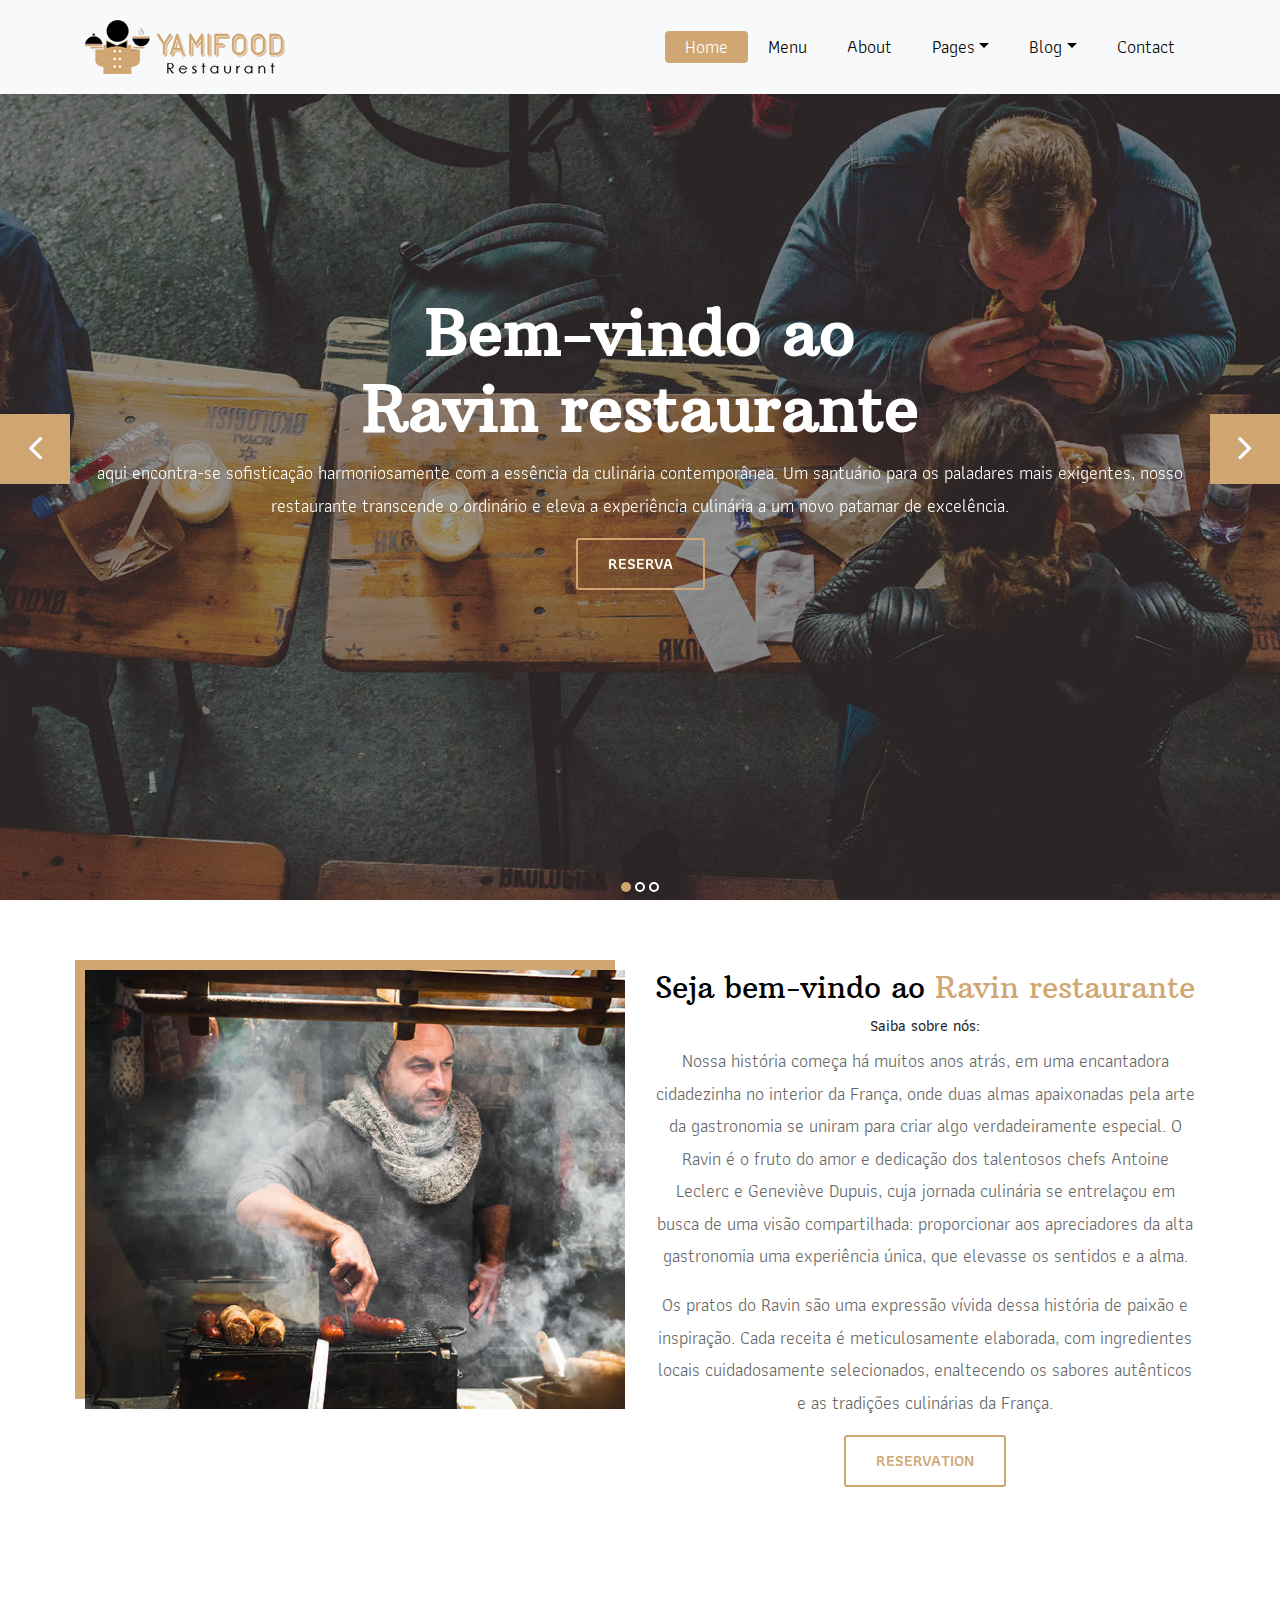
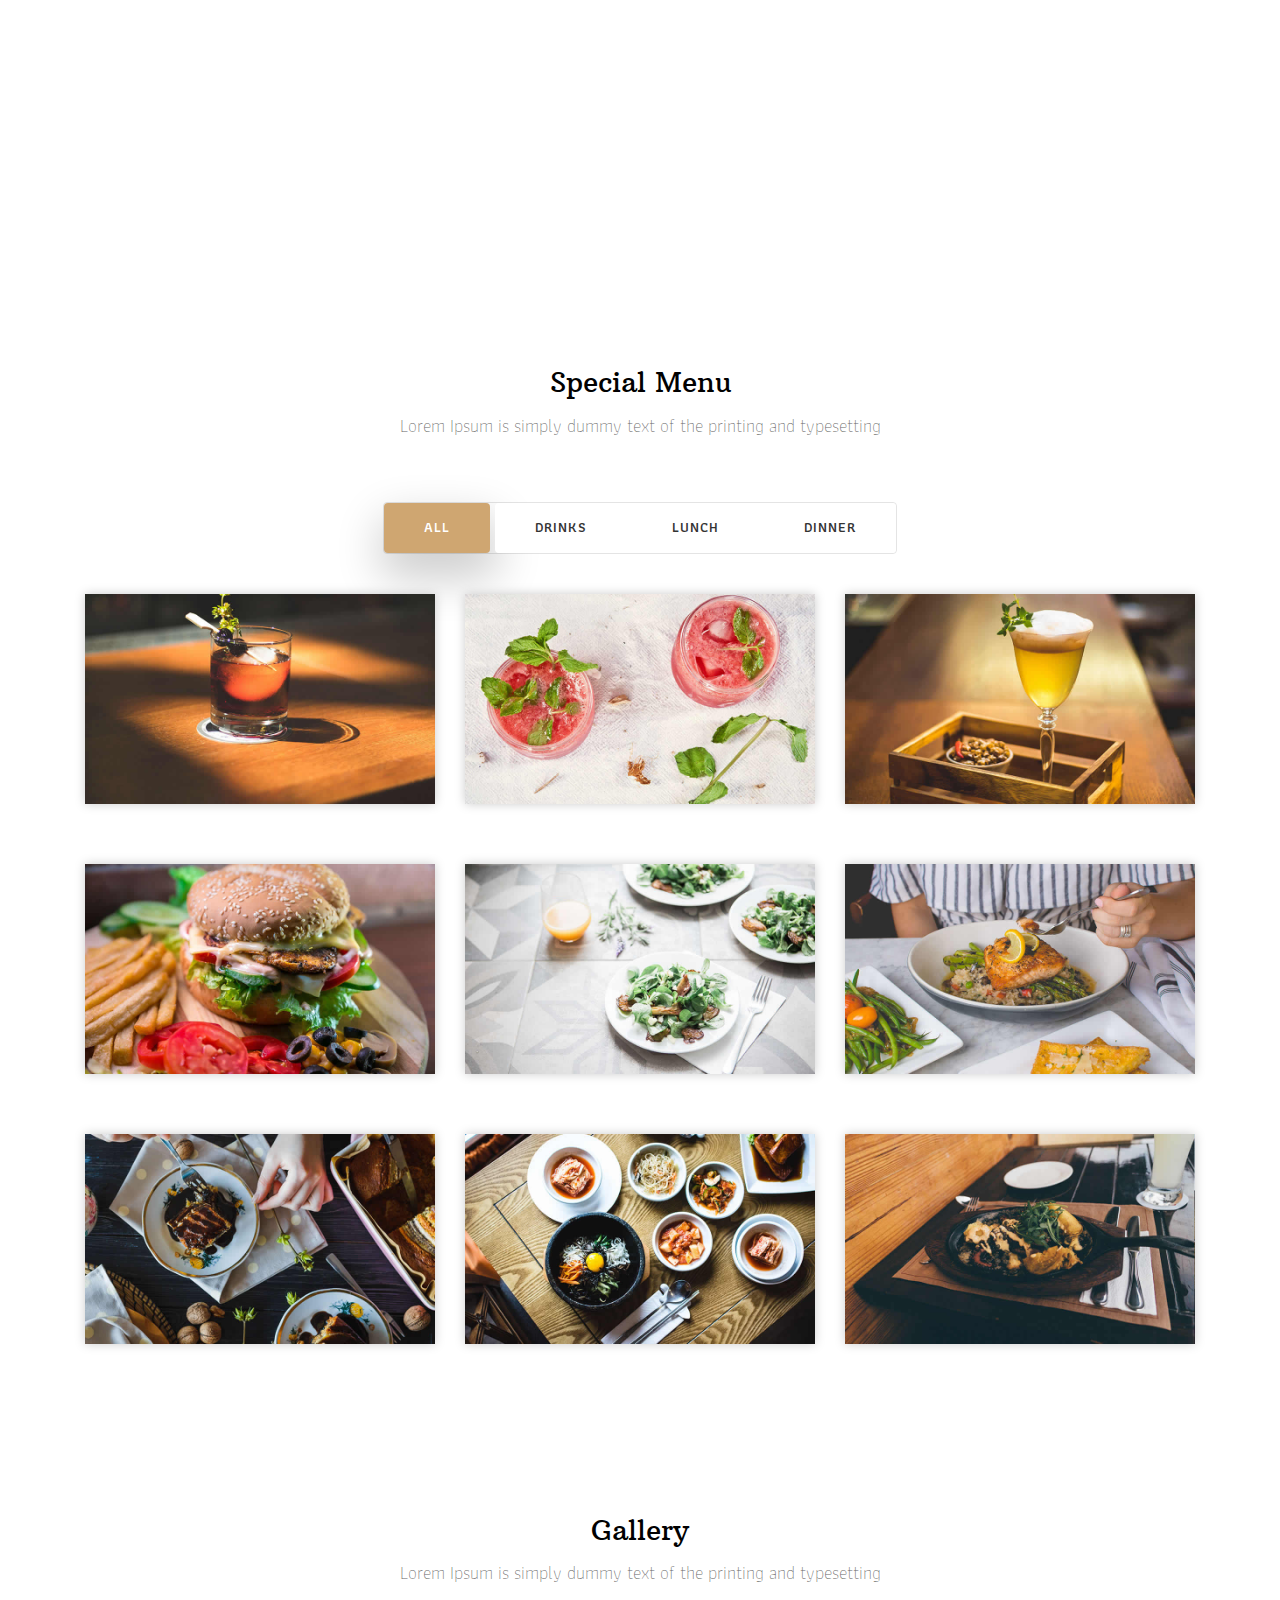
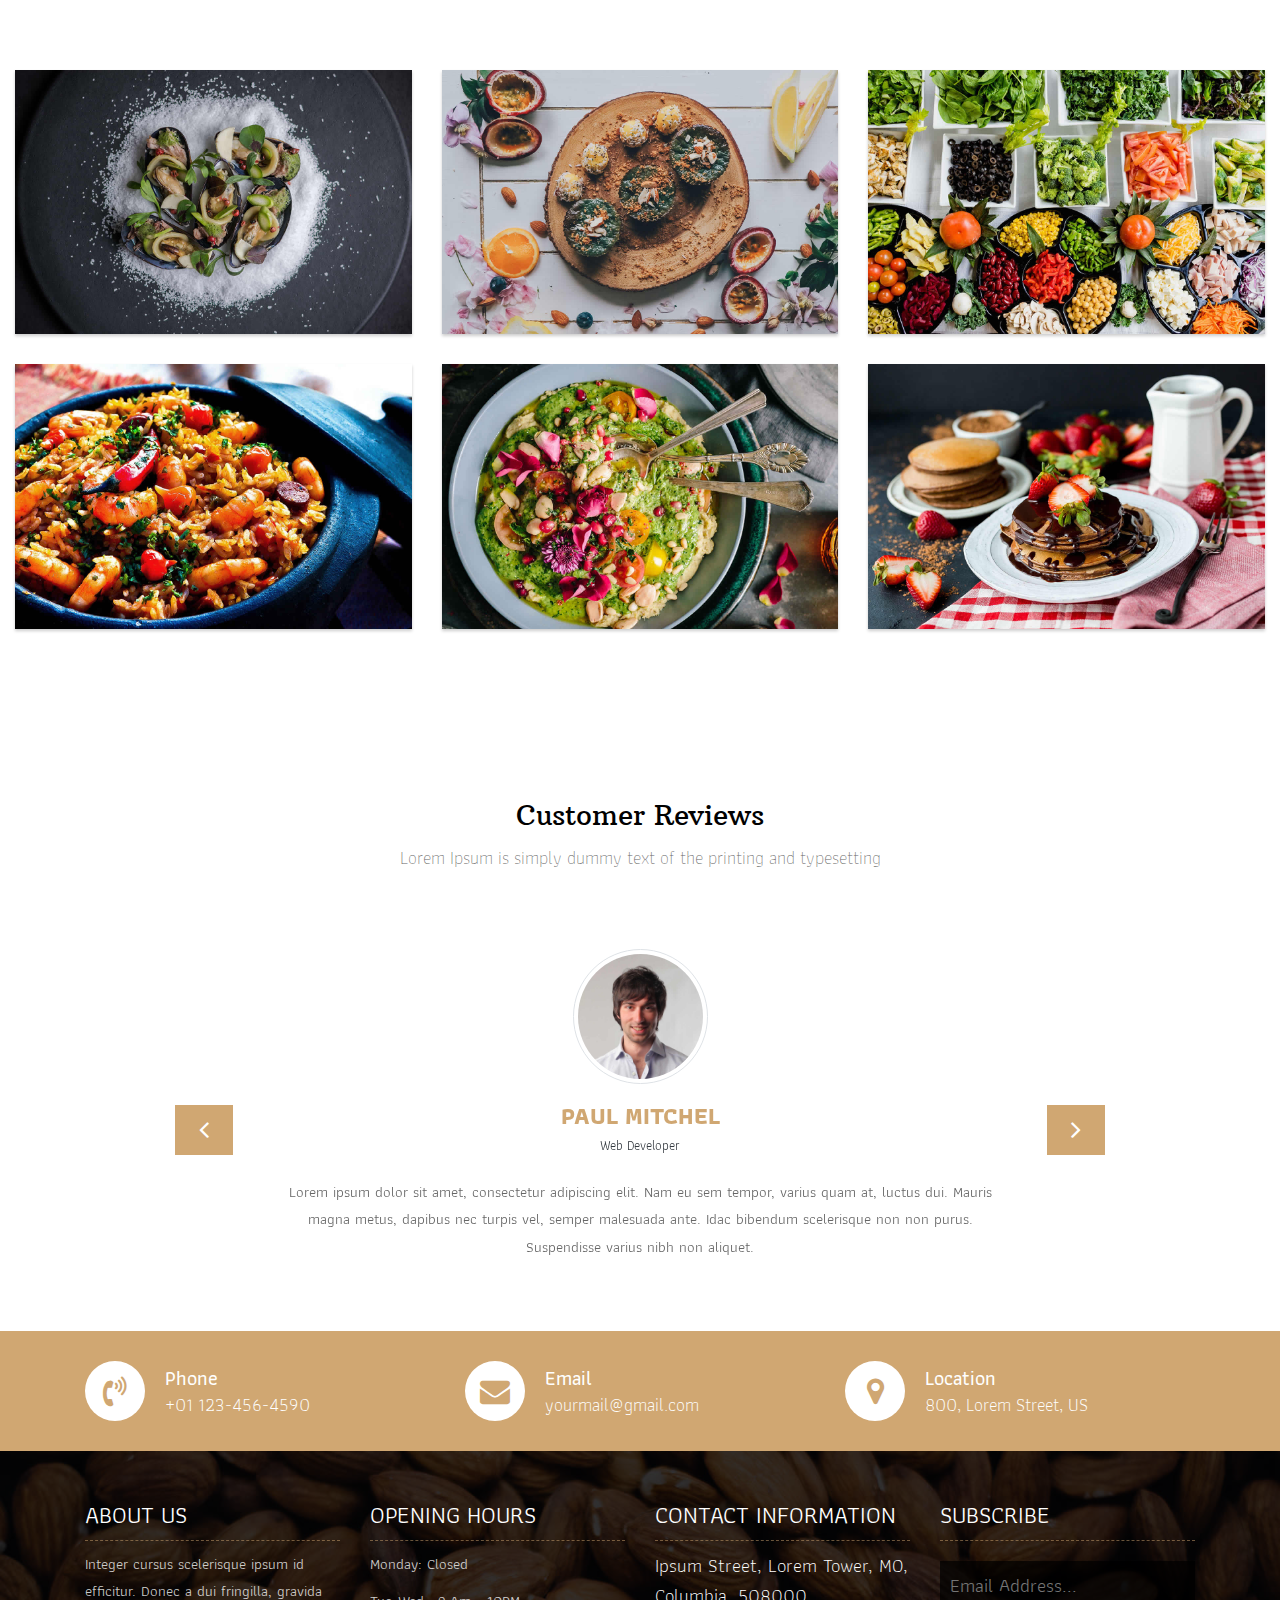
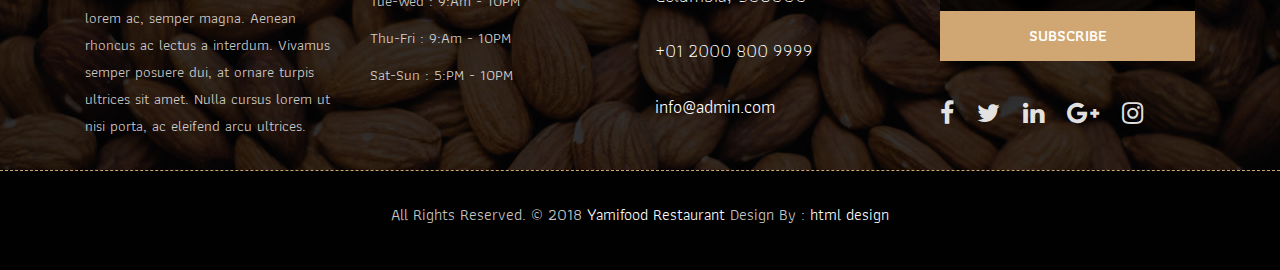
==== commit d6f65a8a: "comit de descrição" ====
--- a/Ravin/index.html
+++ b/Ravin/index.html
@@ -80,10 +80,9 @@
 				<div class="container">
 					<div class="row">
 						<div class="col-md-12">
-							<h1 class="m-b-20"><strong>Welcome To <br> Yamifood Restaurant</strong></h1>
-							<p class="m-b-40">See how your users experience your website in realtime or view  <br> 
-							trends to see any changes in performance over time.</p>
-							<p><a class="btn btn-lg btn-circle btn-outline-new-white" href="#">Reservation</a></p>
+							<h1 class="m-b-20"><strong>Bem-vindo ao <br> Ravin restaurante</strong></h1>
+							<p class="m-b-40">aqui encontra-se sofisticação harmoniosamente com a essência da culinária contemporânea. Um santuário para os paladares mais exigentes, nosso restaurante transcende o ordinário e eleva a experiência culinária a um novo patamar de excelência.</p>
+							<p><a class="btn btn-lg btn-circle btn-outline-new-white" href="#">Reserva</a></p>
 						</div>
 					</div>
 				</div>
@@ -93,10 +92,9 @@
 				<div class="container">
 					<div class="row">
 						<div class="col-md-12">
-							<h1 class="m-b-20"><strong>Welcome To <br> Yamifood Restaurant</strong></h1>
-							<p class="m-b-40">See how your users experience your website in realtime or view  <br> 
-							trends to see any changes in performance over time.</p>
-							<p><a class="btn btn-lg btn-circle btn-outline-new-white" href="#">Reservation</a></p>
+							<h1 class="m-b-20"><strong>Bem-vindo ao <br> Ravin restaurante</strong></h1>
+							<p class="m-b-40">Adentre em um ambiente elegantemente concebido, onde a luz suave e a decoração sutilmente luxuosa criam uma atmosfera envolvente que convida à celebração dos sentidos.</p>
+							<p><a class="btn btn-lg btn-circle btn-outline-new-white" href="#">Reserva</a></p>
 						</div>
 					</div>
 				</div>
@@ -106,10 +104,9 @@
 				<div class="container">
 					<div class="row">
 						<div class="col-md-12">
-							<h1 class="m-b-20"><strong>Welcome To <br> Yamifood Restaurant</strong></h1>
-							<p class="m-b-40">See how your users experience your website in realtime or view  <br> 
-							trends to see any changes in performance over time.</p>
-							<p><a class="btn btn-lg btn-circle btn-outline-new-white" href="#">Reservation</a></p>
+							<h1 class="m-b-20"><strong>bem vindo ao <br>Ravin restaurante</strong></h1>
+							<p class="m-b-40">Seja você um apaixonado por clássicos revisitados ou um aventureiro em busca de novas experiências gastronômicas, o Ravin oferece um cardápio diversificado, repleto de surpresas gustativas, que cativam e inspiram.</p>
+							<p><a class="btn btn-lg btn-circle btn-outline-new-white" href="#">Reserva</a></p>
 						</div>
 					</div>
 				</div>
@@ -131,10 +128,10 @@
 				</div>
 				<div class="col-lg-6 col-md-6 col-sm-12 text-center">
 					<div class="inner-column">
-						<h1>Welcome To <span>Yamifood Restaurant</span></h1>
-						<h4>Little Story</h4>
-						<p>Lorem ipsum dolor sit amet, consectetur adipiscing elit. Pellentesque auctor suscipit feugiat. Ut at pellentesque ante, sed convallis arcu. Nullam facilisis, eros in eleifend luctus, odio ante sodales augue, eget lacinia lectus erat et sem. </p>
-						<p>Sed semper orci sit amet porta placerat. Etiam quis finibus eros. Sed aliquam metus lorem, a pellentesque tellus pretium a. Nulla placerat elit in justo vestibulum, et maximus sem pulvinar.</p>
+						<h1>Seja bem-vindo ao <span>Ravin restaurante</span></h1>
+						<h4>Saiba sobre nós:</h4>
+						<p>Nossa história começa há muitos anos atrás, em uma encantadora cidadezinha no interior da França, onde duas almas apaixonadas pela arte da gastronomia se uniram para criar algo verdadeiramente especial. O Ravin é o fruto do amor e dedicação dos talentosos chefs Antoine Leclerc e Geneviève Dupuis, cuja jornada culinária se entrelaçou em busca de uma visão compartilhada: proporcionar aos apreciadores da alta gastronomia uma experiência única, que elevasse os sentidos e a alma. </p>
+						<p>Os pratos do Ravin são uma expressão vívida dessa história de paixão e inspiração. Cada receita é meticulosamente elaborada, com ingredientes locais cuidadosamente selecionados, enaltecendo os sabores autênticos e as tradições culinárias da França. </p>
 						<a class="btn btn-lg btn-circle btn-outline-new-white" href="#">Reservation</a>
 					</div>
 				</div>
